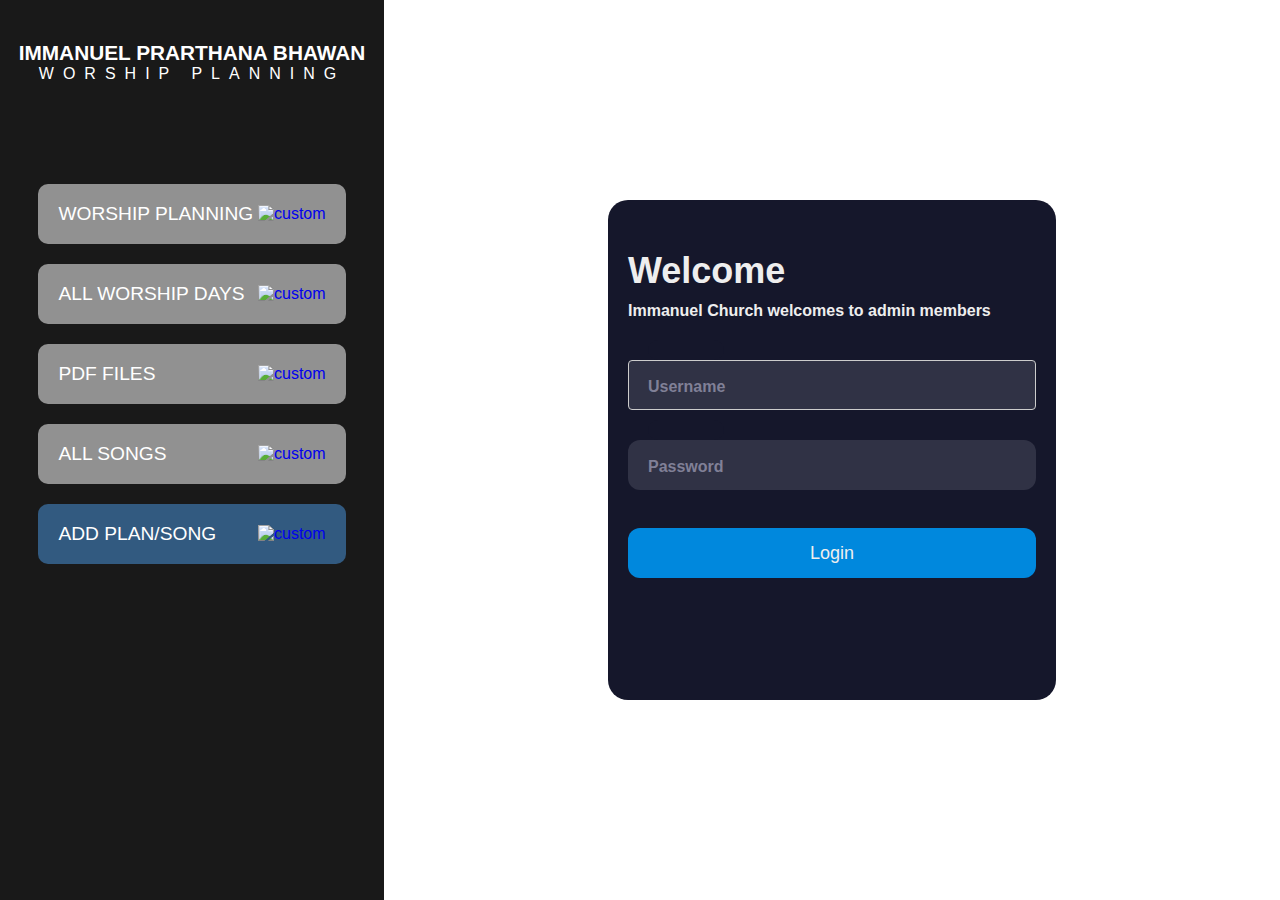
==== addsong.html @ a4f0f44d "Initial commit" ====
<!DOCTYPE html>
<html lang="en">
  <head>
    <meta charset="UTF-8" />
    <link rel="stylesheet" href="./style.css" />
    <meta name="viewport" content="width=device-width, initial-scale=1.0" />
    <meta http-equiv="X-UA-Compatible" content="ie=edge" />
    <title>Static Template</title>
  </head>
  <body>
    <div class="main-container">
      <div class="desktop-left-side">
        <div class="branding-title">
          <h1 class="title-branding">Immanuel Prarthana Bhawan</h1>
          <h1 class="slogon-branding">worship planning</h1>
        </div>
        <div class="navigation-container">
          <a
            href="index.html"
            class="single-nav"
            style="background-color: rgb(145, 145, 145);"
          >
            <p class="single-nav-text">Worship Planning</p>
            <img
              src="blob:https://generator.yakraj.com/2a91d2d5-b3b8-4ac4-a455-937374d36a00"
              class="nav-arrow-image"
              alt="custom"
            />
          </a>
          <a
            href="./worshipdays.html"
            class="single-nav"
            style="background-color: rgb(145, 145, 145);"
          >
            <p class="single-nav-text">all worship days</p>
            <img
              src="blob:https://generator.yakraj.com/2a91d2d5-b3b8-4ac4-a455-937374d36a00"
              class="nav-arrow-image"
              alt="custom"
            />
          </a>
          <a
            href="./pdfiles.html"
            class="single-nav"
            style="background-color: rgb(145, 145, 145);"
          >
            <p class="single-nav-text">pdf files</p>
            <img
              src="blob:https://generator.yakraj.com/2a91d2d5-b3b8-4ac4-a455-937374d36a00"
              class="nav-arrow-image"
              alt="custom"
            />
          </a>
          <a
            href="./allsongs.html"
            class="single-nav"
            style="background-color: rgb(145, 145, 145);"
          >
            <p class="single-nav-text">all songs</p>
            <img
              src="blob:https://generator.yakraj.com/2a91d2d5-b3b8-4ac4-a455-937374d36a00"
              class="nav-arrow-image"
              alt="custom"
            />
          </a>
          <a
            href="./addsong.html"
            class="single-nav"
            style="background-color: rgb(50, 90, 128);"
          >
            <p class="single-nav-text">add plan/song</p>
            <img
              src="blob:https://generator.yakraj.com/2a91d2d5-b3b8-4ac4-a455-937374d36a00"
              class="nav-arrow-image"
              alt="custom"
            />
          </a>
        </div>
      </div>
      <div class="division81391">
        <!-- this is login page -->

        <div class="login-form-container">
          <div class="form">
            <div class="title">Welcome</div>
            <div class="subtitle">
              Immanuel Church welcomes to admin members
            </div>

            <div class="input-container ic1">
              <input placeholder="" type="text" class="input" id="firstname" />
              <div class="cut"></div>
              <label class="iLabel" for="firstname">Username</label>
            </div>

            <div class="input-container ic2">
              <input
                placeholder=""
                type="password"
                class="input"
                id="lastname"
              />
              <div class="cut"></div>
              <label class="iLabel" for="lastname">Password</label>
            </div>
            <button class="submit" type="text">Login</button>
          </div>
        </div>

        <div class="vieport-nav">
          <h1 class="title-branding">worship planning</h1>
          <div class="viewport-nav-search">
            <input
              type="text"
              class="viewport-serarch-input"
              placeholder="Your Text"
            /><img
              src="blob:https://generator.yakraj.com/6af2d3de-b5c7-4bec-a429-38bca53e164a"
              class="image55015"
              alt="custom"
            />
          </div>
        </div>

        <!-- form starts from here -->
        <form>
          <label for="preparation">It is for Plan Prepare:</label>

          <label class="container">
            <input
              onchange="toggleVisibility()"
              id="preparation"
              name="preparation"
              type="checkbox"
            />
            <svg viewBox="0 0 64 64" height="2em" width="2em">
              <path
                d="M 0 16 V 56 A 8 8 90 0 0 8 64 H 56 A 8 8 90 0 0 64 56 V 8 A 8 8 90 0 0 56 0 H 8 A 8 8 90 0 0 0 8 V 16 L 32 48 L 64 16 V 8 A 8 8 90 0 0 56 0 H 8 A 8 8 90 0 0 0 8 V 56 A 8 8 90 0 0 8 64 H 56 A 8 8 90 0 0 64 56 V 16"
                pathLength="575.0541381835938"
                class="path"
              ></path>
            </svg>
          </label>

          <br />

          <div class="preparation-fields hidden">
            <label for="preparation-date">Preparation for:</label>
            <input
              type="date"
              id="preparation-date"
              name="preparation-date"
            /><br />

            <label for="prepared-file">Prepared File:</label>
            <input
              type="file"
              id="prepared-file"
              name="prepared-file"
              accept=".pdf"
            /><br />
          </div>

          <hr />
          <!-- Divider -->

          <h2>Add Songs</h2>
          <div id="song-container">
            <label for="song-name-hindi">Song Name Hindi:</label>
            <input
              type="text"
              id="song-name-hindi"
              name="song-name-hindi"
            /><br />

            <label for="song-name-hindi-english"
              >Song Name in Hindi English:</label
            >
            <input
              type="text"
              id="song-name-hindi-english"
              name="song-name-hindi-english"
            /><br />

            <label for="song-type">Song Type:</label>
            <select id="song-type" name="song-type">
              <option value="stuti">Stuti</option>
              <option value="aaradhan">Aaradhan</option>
              <option value="inspirational">Inspirational</option>
              <option value="thanks-giving">Thanks Giving</option>
              <option value="priding">Priding</option> </select
            ><br />

            <label for="song-lyrics">Song Lyrics or Chords:</label>
            <textarea id="song-lyrics" name="song-lyrics"></textarea><br />
          </div>
          <div class="add-button">
            <input
              type="button"
              value="Add"
              onclick="addSong()"
              id="add-song"
            /><br />
          </div>
          <input type="submit" value="Submit" />
        </form>
      </div>
    </div>
    <script>
      function toggleVisibility() {
        var checkBox = document.getElementById("preparation");
        var fields = document.getElementsByClassName("preparation-fields");
        for (var i = 0; i < fields.length; i++) {
          if (checkBox.checked == true) {
            fields[i].style.display = "block";
          } else {
            fields[i].style.display = "none";
          }
        }
      }

      function addSong() {
        var container = document.getElementById("song-container");

        var songHTML = `
                <div class="song">
                 
                    <label for="song-name-hindi">Song Name Hindi:</label>
                    <input type="text" id="song-name-hindi" name="song-name-hindi"><br>
                    <label for="song-name-hindi-english">Song Name in Hindi English:</label>
                    <input type="text" id="song-name-hindi-english" name="song-name-hindi-english"><br>
                    <label for="song-type">Song Type:</label>
                    <select id="song-type" name="song-type">
                        <option value="stuti">Stuti</option>
                        <option value="aaradhan">Aaradhan</option>
                        <option value="inspirational">Inspirational</option>
                        <option value="thanks-giving">Thanks Giving</option>
                        <option value="priding">Priding</option>
                    </select><br>
                    <label for="song-lyrics">Song Lyrics or Chords:</label>
                    <textarea id="song-lyrics" name="song-lyrics"></textarea><br>
                </div>
            `;

        container.innerHTML += songHTML;
      }
    </script>
  </body>
</html>
---- style.css ----
.title-branding {
  margin: 0px;
  text-transform: uppercase;
  font-size: 1.3rem;
  color: rgb(255, 255, 255);
}

a {
  text-decoration: none;
}
body {
  margin: 0;
  font-family: -apple-system, BlinkMacSystemFont, "Segoe UI", Roboto, Oxygen,
    Ubuntu, Cantarell, "Open Sans", "Helvetica Neue", sans-serif;
}
.single-nav {
  height: 60px;
  width: 80%;
  position: sticky;
  top: 0;
  box-sizing: border-box;
  border-radius: 10px;
  justify-content: space-between;
  display: flex;
  align-items: center;
  padding-left: 20px;
  padding-right: 20px;
  margin: 10px;
}
.single-nav-text {
  font-size: 1.2rem;
  margin: 0px;
  color: rgb(255, 255, 255);
  text-transform: uppercase;
}
.planning-single-song-container {
  height: 60px;
  width: 40%;
  box-sizing: border-box;
  border-radius: 10px;
  overflow: hidden;
  background-color: rgb(204, 219, 219);
  margin: 10px;
}
.planning-single-song-titl {
  padding-left: 15px;
  color: rgb(77, 77, 77);
}
.main-container {
  height: 100vh;
  width: 100%;
  box-sizing: border-box;
  display: flex;
  overflow: hidden;
}
.desktop-left-side {
  height: 100%;
  width: 30%;
  box-sizing: border-box;
  background-color: rgba(0, 0, 0, 0.9);
  box-shadow: grey 0px 0px 5px 5px;
}
.branding-title {
  height: 124px;
  width: 100%;
  box-sizing: border-box;
  justify-content: center;
  display: flex;
  align-items: center;
  flex-direction: column;
}
.slogon-branding {
  margin: 0px;
  text-transform: uppercase;
  font-weight: lighter;
  letter-spacing: 9px;
  font-size: 1rem;
  color: rgb(255, 255, 255);
}
.navigation-container {
  height: auto;
  width: 100%;
  box-sizing: border-box;
  padding-top: 50px;
  justify-content: center;
  display: flex;
  flex-direction: column;
  align-items: center;
}
.division81391 {
  position: relative;
  height: 100%;
  width: 70%;
  box-sizing: border-box;
  display: flex;
  flex-direction: column;
  align-items: center;
  overflow-x: hidden;
  overflow-y: overlay;
}
.vieport-nav {
  height: 80px;
  width: 100%;
  box-sizing: border-box;
  background-color: rgba(0, 0, 0, 0.82);
  justify-content: space-between;
  display: flex;
  align-items: center;
  padding-left: 20px;
  padding-right: 20px;
}
.viewport-nav-search {
  height: 100%;
  width: 300px;
  box-sizing: border-box;
  justify-content: center;
  display: flex;
  align-items: center;
  position: relative;
}
.viewport-serarch-input {
  height: 40px;
  border-radius: 7px;
  border: none;
  color: grey;
  padding-left: 10px;
  width: 100%;
  right: 10px;
}
.image55015 {
  position: absolute;
  right: 7px;
}
.plan-day-date {
  height: 54px;
  width: 100%;
  box-sizing: border-box;
  align-items: center;
  display: flex;
  justify-content: flex-end;
  padding-right: 20px;
}
.paragraph40479 {
  margin: 0px;
  justify-content: flex-end;
  display: flex;
  align-items: center;
  font-weight: 600;
  color: rgb(145, 145, 145);
  letter-spacing: 2px;
}
.division67082 {
  height: auto;
  width: 100%;
  box-sizing: border-box;
  justify-content: center;
  display: flex;
  padding-top: 50px;
  flex-direction: column;
  align-items: center;
}
.pdf-viewer {
  height: 150px;
  width: 150px;
  box-sizing: border-box;
  border-radius: 10px;
  background-image: url("https://static.icecreamapps.com/www/storage/804/select-the-edit-mode-of-icecream-pdf-editor.jpg");
  box-shadow: 0px 0px 10px;
}
.planning-songs-lists {
  height: auto;
  width: 70%;
  box-sizing: border-box;
  justify-content: space-around;
  display: flex;
  align-items: center;
  flex-wrap: wrap;
  margin-top: 30px;
}
.single-row {
  height: 55px;
  width: 80%;
  box-sizing: border-box;
  border-radius: 10px;
  background: rgba(118, 118, 118, 0.83);
  box-shadow: rgba(0, 0, 0, 0.25) 0px 0px 4px 1px;
  justify-content: space-between;
  display: flex;
  align-items: center;
  padding-left: 15px;
  padding-right: 15px;
  margin: 10px;
}
.text-visulize {
  color: rgb(255, 255, 255);
  font-family: Helvetica;
  font-size: 20px;
  font-style: normal;
  font-weight: lighter;
  line-height: normal;
  letter-spacing: 2.7px;
  text-transform: uppercase;
}
.pdf-files-title {
  margin: 0;
  margin-top: 4px;
  color: grey;
}
.all-pdf-files-container {
  display: flex;
  width: 100%;
  flex-wrap: wrap;
  justify-content: space-around;
  padding: 20px;
}
.single-pdf-container {
  margin: 5px;
}
form {
  width: 80%;
  margin-top: 30px;
  background-color: #fff;
  padding: 20px;
  border-radius: 5px;
  box-shadow: 0 2px 5px rgba(0, 0, 0, 0.1);
}

label {
  display: block;
  margin-bottom: 5px;
  font-weight: bold;
}

input[type="checkbox"],
input[type="date"],
input[type="file"],
input[type="text"],
select,
textarea {
  width: 100%;
  padding: 10px;
  border: 1px solid #ccc;
  border-radius: 4px;
  box-sizing: border-box;
  margin-bottom: 10px;
}

hr {
  border: none;
  border-top: 1px solid #ccc;
  margin: 20px 0;
}

h2 {
  margin-top: 20px;
}

input[type="button"],
input[type="submit"] {
  background-color: #4caf50;
  color: #fff;
  border: none;
  padding: 10px 20px;
  border-radius: 4px;
  cursor: pointer;
}

input[type="button"]:hover,
input[type="submit"]:hover {
  background-color: #45a049;
}
.add-button {
  display: flex;
  justify-content: flex-end;
  width: 100%;
}
.preparation-fields {
  display: none;
}

.container {
  cursor: pointer;
}

.container input {
  display: none;
}

.container svg {
  overflow: visible;
}

.path {
  fill: none;
  stroke: #000;
  stroke-width: 6;
  stroke-linecap: round;
  stroke-linejoin: round;
  transition: stroke-dasharray 0.5s ease, stroke-dashoffset 0.5s ease;
  stroke-dasharray: 241 9999999;
  stroke-dashoffset: 0;
}

.container input:checked ~ svg .path {
  stroke-dasharray: 70.5096664428711 9999999;
  stroke-dashoffset: -262.2723388671875;
}
.form {
  background-color: #15172b;
  border-radius: 20px;
  box-sizing: border-box;
  height: 500px;
  padding: 20px;
  width: 50%;
}

.title {
  color: #eee;
  font-family: sans-serif;
  font-size: 36px;
  font-weight: 600;
  margin-top: 30px;
}

.subtitle {
  color: #eee;
  font-family: sans-serif;
  font-size: 16px;
  font-weight: 600;
  margin-top: 10px;
}

.input-container {
  height: 50px;
  position: relative;
  width: 100%;
}

.ic1 {
  margin-top: 40px;
}

.ic2 {
  margin-top: 30px;
}

.input {
  background-color: #303245;
  border-radius: 12px;
  border: 0;
  box-sizing: border-box;
  color: #eee;
  font-size: 18px;
  height: 100%;
  outline: 0;
  padding: 4px 20px 0;
  width: 100%;
}

.cut {
  background-color: #15172b;
  border-radius: 10px;
  height: 20px;
  left: 20px;
  position: absolute;
  top: -20px;
  transform: translateY(0);
  transition: transform 200ms;
  width: 76px;
}

.cut-short {
  width: 50px;
}

.iLabel {
  color: #65657b;
  font-family: sans-serif;
  left: 20px;
  line-height: 14px;
  pointer-events: none;
  position: absolute;
  transform-origin: 0 50%;
  transition: transform 200ms, color 200ms;
  top: 20px;
}

.input:focus ~ .cut {
  transform: translateY(8px);
}

.input:focus ~ .iLabel {
  transform: translateY(-30px) translateX(10px) scale(0.75);
}

.input:not(:focus) ~ .iLabel {
  color: #808097;
}

.input:focus ~ .iLabel {
  color: #dc2f55;
}

.submit {
  background-color: #08d;
  border-radius: 12px;
  border: 0;
  box-sizing: border-box;
  color: #eee;
  cursor: pointer;
  font-size: 18px;
  height: 50px;
  margin-top: 38px;
  text-align: center;
  width: 100%;
}

.submit:active {
  background-color: #06b;
}
.login-form-container {
  height: 100vh;
  width: 100%;
  display: flex;
  justify-content: center;
  align-items: center;
  position: absolute;
  z-index: 5;
  background: #fff;
}
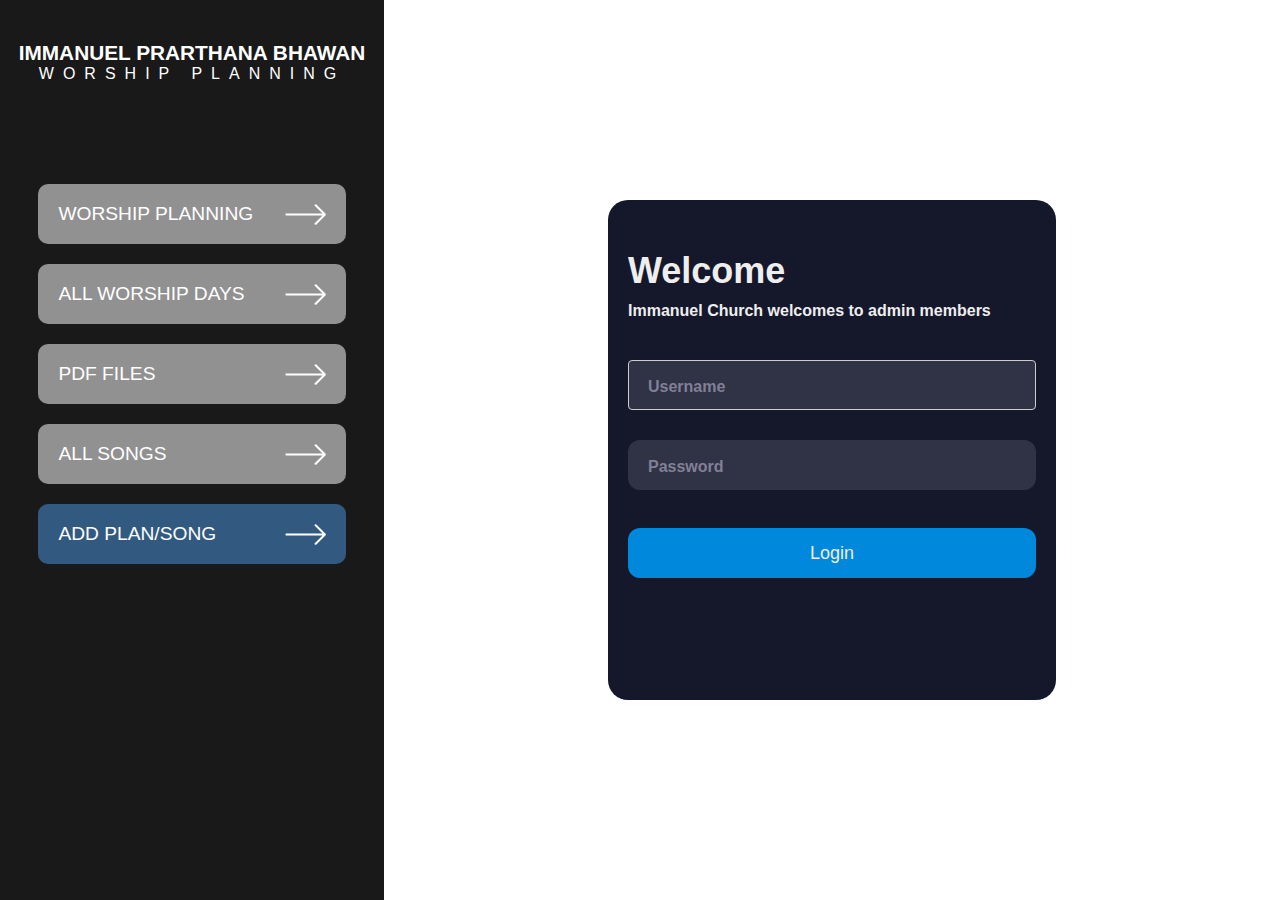
==== commit 91c6da89: "made responsive" ====
--- a/addsong.html
+++ b/addsong.html
@@ -18,11 +18,11 @@
           <a
             href="index.html"
             class="single-nav"
-            style="background-color: rgb(145, 145, 145);"
+            style="background-color: rgb(145, 145, 145)"
           >
             <p class="single-nav-text">Worship Planning</p>
             <img
-              src="blob:https://generator.yakraj.com/2a91d2d5-b3b8-4ac4-a455-937374d36a00"
+              src="./assects/arrow-icon.png"
               class="nav-arrow-image"
               alt="custom"
             />
@@ -30,11 +30,11 @@
           <a
             href="./worshipdays.html"
             class="single-nav"
-            style="background-color: rgb(145, 145, 145);"
+            style="background-color: rgb(145, 145, 145)"
           >
             <p class="single-nav-text">all worship days</p>
             <img
-              src="blob:https://generator.yakraj.com/2a91d2d5-b3b8-4ac4-a455-937374d36a00"
+              src="./assects/arrow-icon.png"
               class="nav-arrow-image"
               alt="custom"
             />
@@ -42,11 +42,11 @@
           <a
             href="./pdfiles.html"
             class="single-nav"
-            style="background-color: rgb(145, 145, 145);"
+            style="background-color: rgb(145, 145, 145)"
           >
             <p class="single-nav-text">pdf files</p>
             <img
-              src="blob:https://generator.yakraj.com/2a91d2d5-b3b8-4ac4-a455-937374d36a00"
+              src="./assects/arrow-icon.png"
               class="nav-arrow-image"
               alt="custom"
             />
@@ -54,11 +54,11 @@
           <a
             href="./allsongs.html"
             class="single-nav"
-            style="background-color: rgb(145, 145, 145);"
+            style="background-color: rgb(145, 145, 145)"
           >
             <p class="single-nav-text">all songs</p>
             <img
-              src="blob:https://generator.yakraj.com/2a91d2d5-b3b8-4ac4-a455-937374d36a00"
+              src="./assects/arrow-icon.png"
               class="nav-arrow-image"
               alt="custom"
             />
@@ -66,11 +66,11 @@
           <a
             href="./addsong.html"
             class="single-nav"
-            style="background-color: rgb(50, 90, 128);"
+            style="background-color: rgb(50, 90, 128)"
           >
             <p class="single-nav-text">add plan/song</p>
             <img
-              src="blob:https://generator.yakraj.com/2a91d2d5-b3b8-4ac4-a455-937374d36a00"
+              src="./assects/arrow-icon.png"
               class="nav-arrow-image"
               alt="custom"
             />
@@ -108,14 +108,22 @@
         </div>
 
         <div class="vieport-nav">
-          <h1 class="title-branding">worship planning</h1>
+          <div style="display: flex; justify-self: center; align-items: center">
+            <input onchange="toggleMobileNav()" type="checkbox" id="checkbox" />
+            <label for="checkbox" class="toggle">
+              <div class="bars" id="bar1"></div>
+              <div class="bars" id="bar2"></div>
+              <div class="bars" id="bar3"></div>
+            </label>
+            <h1 class="title-branding">worship planning</h1>
+          </div>
           <div class="viewport-nav-search">
             <input
               type="text"
               class="viewport-serarch-input"
               placeholder="Your Text"
             /><img
-              src="blob:https://generator.yakraj.com/6af2d3de-b5c7-4bec-a429-38bca53e164a"
+              src="./assects/search-icon.png"
               class="image55015"
               alt="custom"
             />
@@ -188,7 +196,7 @@
               <option value="aaradhan">Aaradhan</option>
               <option value="inspirational">Inspirational</option>
               <option value="thanks-giving">Thanks Giving</option>
-              <option value="priding">Priding</option> </select
+              <option value="priding">Priding</option></select
             ><br />
 
             <label for="song-lyrics">Song Lyrics or Chords:</label>
@@ -245,5 +253,6 @@
         container.innerHTML += songHTML;
       }
     </script>
+    <script src="./script.js"></script>
   </body>
 </html>
--- a/style.css
+++ b/style.css
@@ -34,7 +34,7 @@
   text-transform: uppercase;
 }
 .planning-single-song-container {
-  height: 60px;
+  height: auto;
   width: 40%;
   box-sizing: border-box;
   border-radius: 10px;
@@ -130,6 +130,7 @@
 .image55015 {
   position: absolute;
   right: 7px;
+  top: 20px;
 }
 .plan-day-date {
   height: 54px;
@@ -428,3 +429,101 @@
   z-index: 5;
   background: #fff;
 }
+
+@media (max-width: 768px) {
+  .desktop-left-side {
+    position: absolute;
+    height: 100%;
+    z-index: 10;
+    width: 100%;
+    box-sizing: border-box;
+    background-color: rgb(0 0 0);
+    box-shadow: grey 0px 0px 5px 5px;
+    display: none;
+  }
+  .division81391 {
+    width: 100%;
+  }
+
+  .image55015 {
+    display: none;
+  }
+
+  .viewport-nav-search {
+    width: 40%;
+  }
+  .planning-songs-lists {
+    width: 100%;
+  }
+  .branding-title {
+    margin-top: 20px;
+  }
+  .form {
+    width: 80%;
+  }
+  .toggle {
+    display: flex !important;
+  }
+}
+#checkbox {
+  display: none;
+}
+
+.toggle {
+  position: relative;
+  width: 40px;
+  height: 40px;
+  cursor: pointer;
+  display: flex;
+  flex-direction: column;
+  align-items: center;
+  justify-content: center;
+  gap: 10px;
+  z-index: 10;
+  display: none;
+  margin-right: 10px;
+  transition-duration: 0.5s;
+}
+
+.bars {
+  width: 100%;
+  height: 4px;
+  background-color: rgb(176, 92, 255);
+  border-radius: 4px;
+}
+
+#bar2 {
+  transition-duration: 0.8s;
+}
+
+#bar1,
+#bar3 {
+  width: 70%;
+}
+
+#checkbox:checked + .toggle .bars {
+  position: absolute;
+  transition-duration: 0.5s;
+}
+
+#checkbox:checked + .toggle #bar2 {
+  transform: scaleX(0);
+  transition-duration: 0.5s;
+}
+
+#checkbox:checked + .toggle #bar1 {
+  width: 100%;
+  transform: rotate(45deg);
+  transition-duration: 0.5s;
+}
+
+#checkbox:checked + .toggle #bar3 {
+  width: 100%;
+  transform: rotate(-45deg);
+  transition-duration: 0.5s;
+}
+
+#checkbox:checked + .toggle {
+  transition-duration: 0.5s;
+  transform: rotate(180deg);
+}
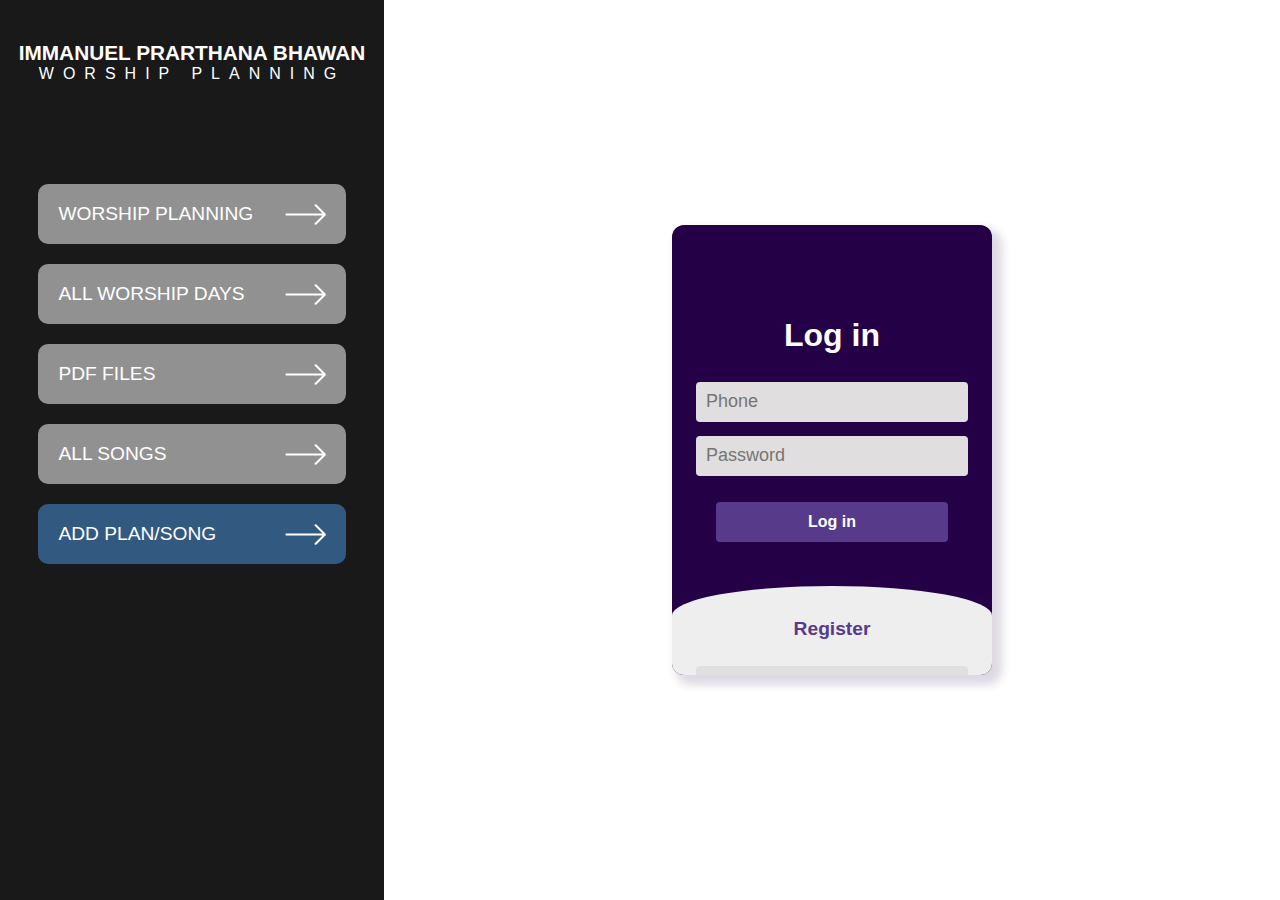
==== commit b4edcdc1: "login and regisetr form changed" ====
--- a/addsong.html
+++ b/addsong.html
@@ -79,59 +79,62 @@
       </div>
       <div class="division81391">
         <!-- this is login page -->
-
-        <div class="login-form-container">
-          <div class="form">
-            <div class="title">Welcome</div>
-            <div class="subtitle">
-              Immanuel Church welcomes to admin members
+        <div class="login-form">
+          <div class="main">
+            <input type="checkbox" id="chk" aria-hidden="true" />
+
+            <div class="login">
+              <form class="lo-form">
+                <label for="chk" aria-hidden="true">Log in</label>
+                <input
+                  class="input"
+                  type="phone"
+                  name="phone"
+                  placeholder="Phone"
+                  required=""
+                />
+                <input
+                  class="input"
+                  type="password"
+                  name="pswd"
+                  placeholder="Password"
+                  required=""
+                />
+                <button>Log in</button>
+              </form>
             </div>
 
-            <div class="input-container ic1">
-              <input placeholder="" type="text" class="input" id="firstname" />
-              <div class="cut"></div>
-              <label class="iLabel" for="firstname">Username</label>
+            <div class="register">
+              <form class="lo-form">
+                <label for="chk" aria-hidden="true">Register</label>
+                <input
+                  class="input"
+                  type="text"
+                  name="txt"
+                  placeholder="Name"
+                  required=""
+                />
+                <input
+                  class="input"
+                  type="phone"
+                  name="phone"
+                  placeholder="Phone"
+                  required=""
+                />
+                <input
+                  class="input"
+                  type="password"
+                  name="pswd"
+                  placeholder="Password"
+                  required=""
+                />
+                <button>Register</button>
+              </form>
             </div>
-
-            <div class="input-container ic2">
-              <input
-                placeholder=""
-                type="password"
-                class="input"
-                id="lastname"
-              />
-              <div class="cut"></div>
-              <label class="iLabel" for="lastname">Password</label>
-            </div>
-            <button class="submit" type="text">Login</button>
           </div>
         </div>
-
-        <div class="vieport-nav">
-          <div style="display: flex; justify-self: center; align-items: center">
-            <input onchange="toggleMobileNav()" type="checkbox" id="checkbox" />
-            <label for="checkbox" class="toggle">
-              <div class="bars" id="bar1"></div>
-              <div class="bars" id="bar2"></div>
-              <div class="bars" id="bar3"></div>
-            </label>
-            <h1 class="title-branding">worship planning</h1>
-          </div>
-          <div class="viewport-nav-search">
-            <input
-              type="text"
-              class="viewport-serarch-input"
-              placeholder="Your Text"
-            /><img
-              src="./assects/search-icon.png"
-              class="image55015"
-              alt="custom"
-            />
-          </div>
-        </div>
-
         <!-- form starts from here -->
-        <form>
+        <form class="container-form">
           <label for="preparation">It is for Plan Prepare:</label>
 
           <label class="container">
--- a/style.css
+++ b/style.css
@@ -217,7 +217,7 @@
 .single-pdf-container {
   margin: 5px;
 }
-form {
+.container-form {
   width: 80%;
   margin-top: 30px;
   background-color: #fff;
@@ -527,3 +527,118 @@
   transition-duration: 0.5s;
   transform: rotate(180deg);
 }
+/* this style is for login form */
+.main {
+  width: 320px;
+  position: relative;
+  display: flex;
+  flex-direction: column;
+  background-color: #240046;
+  max-height: 450px;
+  overflow: hidden;
+  border-radius: 12px;
+  box-shadow: 7px 7px 10px 3px #24004628;
+}
+
+.lo-form {
+  display: flex;
+  flex-direction: column;
+  gap: 14px;
+  padding: 24px;
+}
+
+/*checkbox to switch from sign up to login*/
+#chk {
+  display: none;
+}
+
+/*Login*/
+.login {
+  position: relative;
+  width: 100%;
+  height: 100%;
+}
+
+.login label {
+  margin: 25% 0 5%;
+}
+
+.main label {
+  color: #fff;
+  font-size: 2rem;
+  justify-content: center;
+  display: flex;
+  font-weight: bold;
+  cursor: pointer;
+  transition: 0.5s ease-in-out;
+}
+
+.main .input {
+  width: 100%;
+  height: 40px;
+  background: #e0dede;
+  padding: 10px;
+  border: none;
+  outline: none;
+  border-radius: 4px;
+}
+
+/*Register*/
+.register {
+  background: #eee;
+  border-radius: 60% / 10%;
+  transform: translateY(-2%);
+  transition: 0.8s ease-in-out;
+}
+
+.register label {
+  color: #573b8a;
+  transform: scale(0.6);
+}
+
+#chk:checked ~ .register {
+  transform: translateY(-60%);
+}
+
+#chk:checked ~ .register label {
+  transform: scale(1);
+  margin: 10% 0 5%;
+}
+
+#chk:checked ~ .login label {
+  transform: scale(0.6);
+  margin: 5% 0 5%;
+}
+/*Button*/
+.lo-form button {
+  width: 85%;
+  height: 40px;
+  margin: 12px auto 10%;
+  color: #fff;
+  background: #573b8a;
+  font-size: 1rem;
+  font-weight: bold;
+  border: none;
+  border-radius: 4px;
+  cursor: pointer;
+  transition: 0.2s ease-in;
+}
+
+.lo-form button:hover {
+  background-color: #6d44b8;
+}
+
+.login-form {
+  position: absolute;
+  height: 100vh;
+  width: 100%;
+  z-index: 10;
+  background: #fff;
+  display: flex;
+  justify-content: center;
+  align-items: center;
+}
+
+.main input {
+  color: grey;
+}
